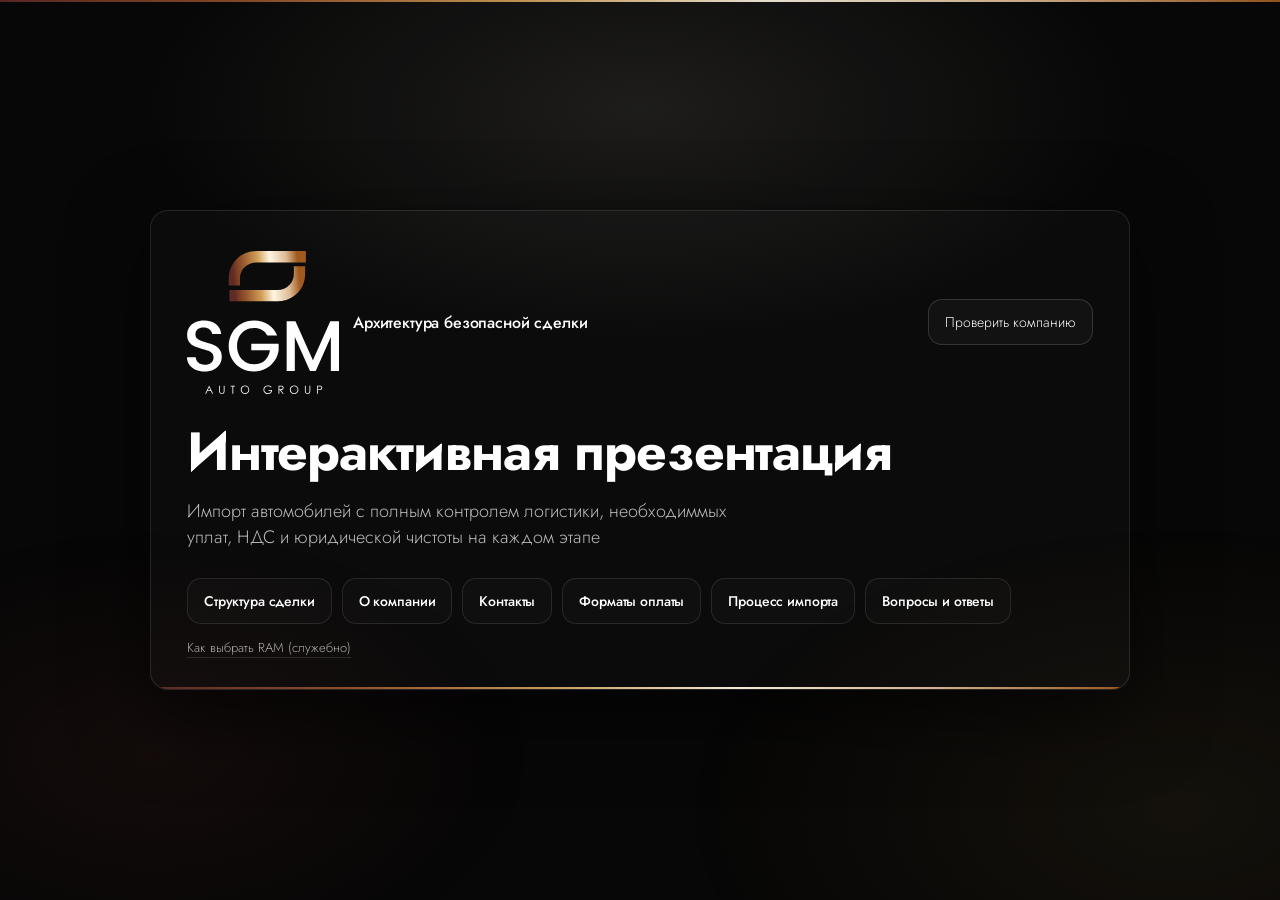
==== index.html @ 102c3851 "Initial commit" ====
<!doctype html>
<html lang="ru">
  <head>
    <meta charset="utf-8" />
    <meta name="viewport" content="width=device-width, initial-scale=1" />
    <title>SGM Auto Group — презентация</title>

    <link rel="icon" type="image/svg+xml" href="./assets/site/logo.svg" />
    <link rel="apple-touch-icon" href="./assets/site/logo.svg" />

    <link rel="preconnect" href="https://fonts.googleapis.com" />
    <link rel="preconnect" href="https://fonts.gstatic.com" crossorigin />
    <link
      href="https://fonts.googleapis.com/css2?family=Jost:ital,wght@0,100;0,200;0,300;0,400;0,500;0,600;0,700;0,800;0,900;1,100;1,200;1,300;1,400;1,500;1,600;1,700;1,800;1,900&display=swap"
      rel="stylesheet"
    />

    <link rel="stylesheet" href="./assets/theme.css?v=4" />
    <link rel="stylesheet" href="./assets/home.css?v=4" />
  </head>

  <body>
    <div class="bg" aria-hidden="true"></div>
    <div class="topline" aria-hidden="true"></div>

    <main class="wrap">
      <section class="card" aria-label="Меню презентаций">
        <div class="card__body">
          <div class="brand">
            <div class="logo" aria-label="SGM Auto Group">
              <img class="logo__mark" src="./assets/site/logo.svg" alt="SGM Auto Group" />
              <div class="logo__name">
                <span>Архитектура безопасной сделки</span>
              </div>
            </div>

            <button class="brand__action" id="btnVerifyCompany" type="button">
              Проверить компанию
            </button>
          </div>

          <h1>Интерактивная презентация</h1>
          <p class="lead">
            Импорт автомобилей с полным контролем логистики, необходиммых уплат, НДС и юридической
            чистоты на каждом этапе
          </p>

          <div id="sectionsList"></div>

          <p class="lead" style="margin-top: 14px; margin-bottom: 0; font-size: 13px;">
            <a
              href="./ram-choice.html"
              style="color: rgba(255,255,255,0.66); text-decoration: none; border-bottom: 1px solid rgba(255,255,255,0.12);"
              >Как выбрать RAM (служебно)</a
            >
          </p>
        </div>
      </section>
    </main>

    <div class="modalRoot" id="homeModalRoot" hidden></div>

    <script src="./assets/js/app.js?v=4" defer></script>
  </body>
</html>
---- assets/theme.css ----
/* Shared premium theme for all pages (GitHub Pages friendly).
   Keep this file as the single source of truth for colors/typography. */

:root {
  --bg: #070707;
  --text: #ffffff;
  --muted: rgba(255, 255, 255, 0.72);
  --hairline: rgba(255, 255, 255, 0.10);

  --accent-1: #5f2b26;
  --accent-2: #fff5e2;
  --accent: linear-gradient(90deg, var(--accent-1), var(--accent-2), var(--accent-1));

  --shadow: 0 24px 80px rgba(0, 0, 0, 0.55);
  --radius: 18px;

  --font: "Jost", system-ui, -apple-system, Segoe UI, Roboto, Arial, sans-serif;
}

* {
  box-sizing: border-box;
}

html,
body {
  height: 100%;
}

body {
  margin: 0;
  font-family: var(--font);
  background: var(--bg);
  color: var(--text);
  -webkit-font-smoothing: antialiased;
  -moz-osx-font-smoothing: grayscale;
}

/* Shared subtle background (no images) */
.bg {
  position: fixed;
  inset: 0;
  pointer-events: none;
  background:
    radial-gradient(900px 420px at 50% 12%, rgba(255, 245, 226, 0.10), transparent 60%),
    radial-gradient(700px 420px at 12% 84%, rgba(95, 43, 38, 0.16), transparent 55%),
    radial-gradient(900px 520px at 92% 90%, rgba(208, 158, 86, 0.08), transparent 58%);
  opacity: 0.92;
}

/* Thin premium gradient line */
.topline {
  position: fixed;
  left: 0;
  right: 0;
  top: 0;
  height: 2px;
  background: linear-gradient(
    90deg,
    #5f2b26,
    #94532c,
    #d09e56,
    #fff5e2,
    #dcbb95,
    #a05a1f
  );
  opacity: 0.9;
  z-index: 30;
}

@media (prefers-reduced-motion: reduce) {
  * {
    scroll-behavior: auto !important;
  }
}
---- assets/home.css ----
/* Home page layout (keeps it separate from presentation pages). */

.wrap {
  min-height: 100%;
  display: grid;
  place-items: center;
  padding: 28px 18px;
}

body.modal-open {
  overflow: hidden;
}

.card {
  width: min(980px, 100%);
  border: 1px solid rgba(255, 255, 255, 0.10);
  border-radius: var(--radius);
  background: rgba(255, 255, 255, 0.02);
  box-shadow: var(--shadow);
  overflow: hidden;
  position: relative;
  animation: riseFade 420ms ease both;
}

.card::after {
  content: "";
  position: absolute;
  left: 0;
  right: 0;
  bottom: 0;
  height: 2px;
  background: linear-gradient(
    90deg,
    #5f2b26,
    #94532c,
    #d09e56,
    #fff5e2,
    #dcbb95,
    #a05a1f
  );
  opacity: 0.95;
}

.card__body {
  padding: 40px 36px 32px;
}

.brand {
  display: flex;
  align-items: center;
  justify-content: space-between;
  gap: 16px;
}

.logo {
  display: inline-flex;
  align-items: center;
  gap: 14px;
  min-width: 0;
  user-select: none;
}

.logo__mark {
  width: 152px;
  height: auto;
  display: block;
  flex: 0 0 auto;
}

.logo__name {
  display: grid;
  line-height: 1.1;
}

.logo__name span {
  font-weight: 500;
  color: var(--text);
  font-size: 16px;
  letter-spacing: -0.01em;
}

.brand__action {
  appearance: none;
  display: inline-flex;
  align-items: center;
  justify-content: center;
  padding: 12px 16px;
  border-radius: 14px;
  border: 1px solid rgba(255, 255, 255, 0.14);
  background: rgba(255, 255, 255, 0.03);
  color: var(--text);
  font-family: var(--font);
  font-size: 14px;
  font-weight: 300;
  cursor: pointer;
  transition: transform 160ms ease, border-color 160ms ease, background 160ms ease;
}

.brand__action:hover {
  transform: translateY(-1px);
  border-color: rgba(255, 245, 226, 0.26);
  background: rgba(255, 255, 255, 0.04);
}

h1 {
  margin: 18px 0 8px;
  font-size: clamp(30px, 4.2vw, 54px);
  letter-spacing: -0.02em;
  font-weight: 700;
}

p.lead {
  margin: 0 0 28px;
  font-weight: 300;
  color: var(--muted);
  font-size: clamp(14px, 1.55vw, 18px);
  max-width: 56ch;
}

.sectionButtons {
  display: flex;
  flex-wrap: wrap;
  gap: 10px;
}

.sectionButton {
  appearance: none;
  display: inline-flex;
  align-items: center;
  justify-content: center;
  min-height: 46px;
  padding: 11px 16px;
  border-radius: 14px;
  border: 1px solid rgba(255, 255, 255, 0.10);
  background: rgba(255, 255, 255, 0.02);
  color: var(--text);
  font-family: var(--font);
  font-size: 14px;
  font-weight: 500;
  letter-spacing: -0.01em;
  cursor: pointer;
  transition: transform 160ms ease, border-color 160ms ease, background 160ms ease;
}

.sectionButton:hover {
  transform: translateY(-1px);
  border-color: rgba(255, 245, 226, 0.22);
  background: rgba(255, 255, 255, 0.04);
}

.sectionButton__label {
  pointer-events: none;
}

.modalRoot[hidden] {
  display: none;
}

.modalShell {
  position: fixed;
  inset: 0;
  z-index: 80;
  display: grid;
  place-items: center;
  padding: 20px;
}

.modalOverlay {
  position: absolute;
  inset: 0;
  border: 0;
  background: rgba(7, 7, 7, 0.76);
  backdrop-filter: blur(8px);
  cursor: pointer;
}

.modalCard {
  position: relative;
  z-index: 1;
  width: min(560px, 100%);
  padding: 24px;
  border-radius: 20px;
  border: 1px solid rgba(255, 255, 255, 0.10);
  background: rgba(15, 15, 15, 0.96);
  box-shadow: var(--shadow);
}

.modalHead {
  display: flex;
  align-items: center;
  justify-content: space-between;
  gap: 12px;
  min-height: 28px;
}

.modalHead__start {
  display: flex;
  align-items: center;
  gap: 10px;
  min-height: 28px;
}

.modalBack,
.modalClose,
.modalAction {
  appearance: none;
  border-radius: 14px;
  border: 1px solid rgba(255, 255, 255, 0.12);
  background: rgba(255, 255, 255, 0.03);
  color: var(--text);
  font-family: var(--font);
}

.modalBack,
.modalClose {
  display: inline-flex;
  align-items: center;
  justify-content: center;
  min-height: 40px;
  padding: 0 14px;
  cursor: pointer;
  transition: transform 160ms ease, border-color 160ms ease, background 160ms ease;
}

.modalClose {
  width: 40px;
  padding: 0;
  font-size: 18px;
  line-height: 1;
}

.modalBack:hover,
.modalClose:hover,
.modalAction:hover {
  transform: translateY(-1px);
  border-color: rgba(255, 245, 226, 0.22);
  background: rgba(255, 255, 255, 0.05);
}

.modalTitle {
  margin: 14px 0 8px;
  font-size: clamp(28px, 4vw, 38px);
  font-weight: 700;
  letter-spacing: -0.02em;
}

.modalText {
  margin: 0;
  color: var(--muted);
  font-size: 15px;
  line-height: 1.5;
}

.modalActions {
  display: grid;
  gap: 10px;
  margin-top: 18px;
}

.modalAction {
  display: inline-flex;
  align-items: center;
  justify-content: center;
  min-height: 46px;
  padding: 12px 16px;
  text-decoration: none;
  font-size: 14px;
  font-weight: 400;
  line-height: 1.3;
  transition: transform 160ms ease, border-color 160ms ease, background 160ms ease;
}

@keyframes riseFade {
  from {
    opacity: 0;
    transform: translateY(10px);
  }
  to {
    opacity: 1;
    transform: translateY(0);
  }
}

@media (max-width: 720px) {
  .wrap {
    padding: 18px 14px;
  }

  .card__body {
    padding: 22px 16px 16px;
  }

  .brand {
    flex-direction: column;
    align-items: stretch;
  }

  .logo {
    gap: 12px;
  }

  .logo__mark {
    width: 128px;
  }

  .brand__action {
    width: 100%;
  }

  h1 {
    margin: 14px 0 6px;
  }

  p.lead {
    margin: 0 0 18px;
  }

  .sectionButtons {
    display: grid;
    grid-template-columns: 1fr;
  }

  .sectionButton {
    width: 100%;
    justify-content: flex-start;
  }

  .modalShell {
    padding: 14px;
    align-items: end;
  }

  .modalCard {
    padding: 20px 16px 16px;
  }
}

@media (max-width: 420px) {
  .logo {
    align-items: flex-start;
  }

  .logo__mark {
    width: 118px;
  }

  .logo__name span {
    font-size: 14px;
  }

  p.lead {
    max-width: 40ch;
  }
}

@media (prefers-reduced-motion: reduce) {
  .card,
  .sectionButton,
  .brand__action,
  .modalBack,
  .modalClose,
  .modalAction {
    animation: none;
    transition: none;
  }
}
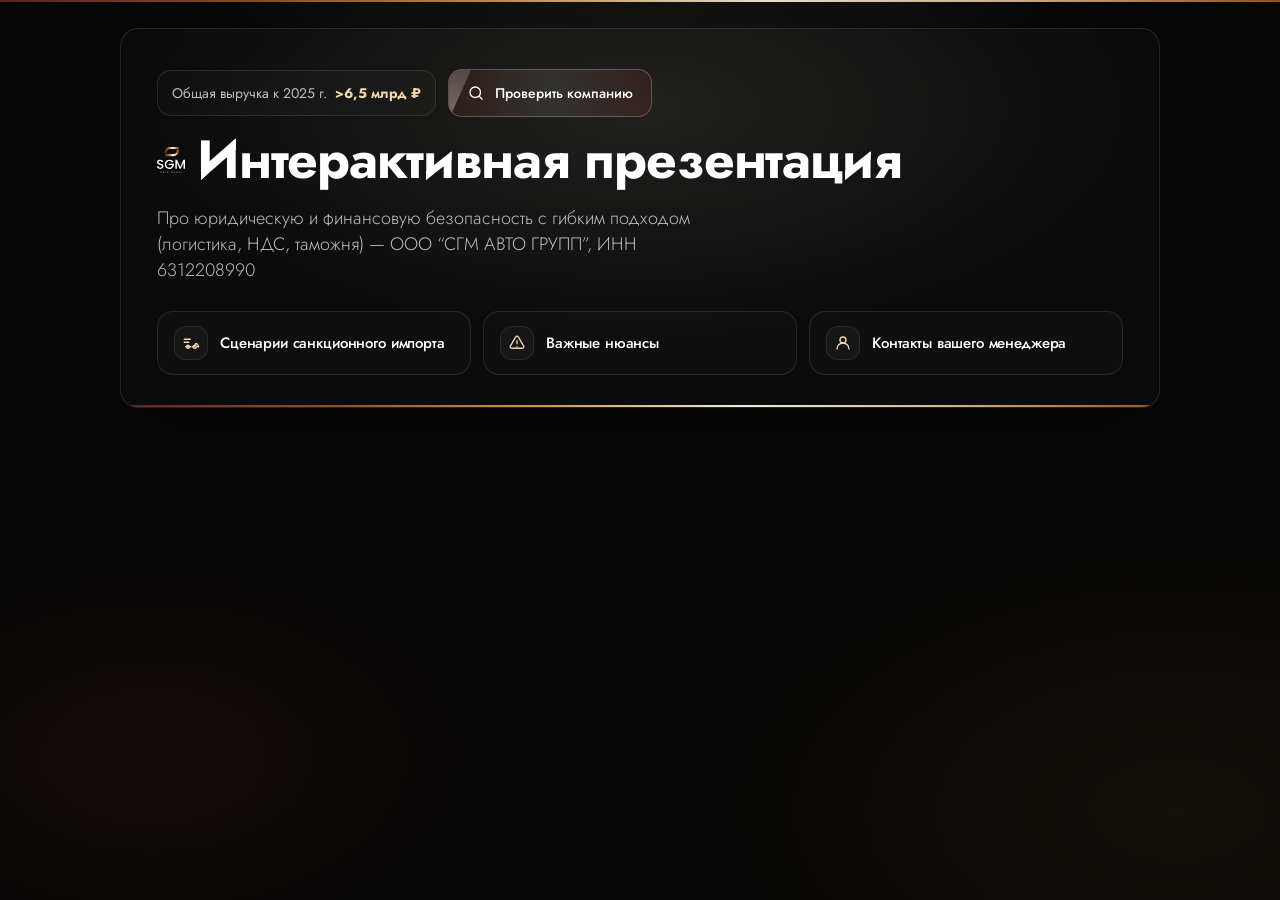
==== commit 6a50b8ab: "first upload SGM site" ====
--- a/index.html
+++ b/index.html
@@ -4,9 +4,30 @@
     <meta charset="utf-8" />
     <meta name="viewport" content="width=device-width, initial-scale=1" />
     <title>SGM Auto Group — презентация</title>
+    <meta
+      name="description"
+      content="Интерактивная презентация ООО &quot;СГМ АВТО ГРУПП&quot;: проверка компании, материалы по сделкам, санкционному импорту и контакты менеджера."
+    />
+    <meta property="og:type" content="website" />
+    <meta property="og:locale" content="ru_RU" />
+    <meta property="og:title" content="Интерактивная презентация ООО &quot;СГМ АВТО ГРУПП&quot;" />
+    <meta
+      property="og:description"
+      content="Проверка компании, PDF-материалы, сценарии сделок и контакты вашего менеджера в одном месте."
+    />
+    <meta property="og:image" content="./assets/site/logo.svg" />
+    <meta property="og:image:alt" content="ООО &quot;СГМ АВТО ГРУПП&quot;" />
+    <meta property="og:site_name" content="SGM Auto Group" />
+    <meta name="twitter:card" content="summary" />
+    <meta name="twitter:title" content="Интерактивная презентация ООО &quot;СГМ АВТО ГРУПП&quot;" />
+    <meta
+      name="twitter:description"
+      content="Проверка компании, PDF-материалы, сценарии сделок и контакты вашего менеджера."
+    />
+    <meta name="twitter:image" content="./assets/site/logo.svg" />
 
-    <link rel="icon" type="image/svg+xml" href="./assets/site/logo.svg" />
-    <link rel="apple-touch-icon" href="./assets/site/logo.svg" />
+    <link rel="icon" type="image/svg+xml" href="./assets/site/icon.svg" />
+    <link rel="apple-touch-icon" href="./assets/site/icon.svg" />
 
     <link rel="preconnect" href="https://fonts.googleapis.com" />
     <link rel="preconnect" href="https://fonts.gstatic.com" crossorigin />
@@ -15,8 +36,8 @@
       rel="stylesheet"
     />
 
-    <link rel="stylesheet" href="./assets/theme.css?v=4" />
-    <link rel="stylesheet" href="./assets/home.css?v=4" />
+    <link rel="stylesheet" href="./assets/theme.css?v=6" />
+    <link rel="stylesheet" href="./assets/home.css?v=10" />
   </head>
 
   <body>
@@ -26,40 +47,40 @@
     <main class="wrap">
       <section class="card" aria-label="Меню презентаций">
         <div class="card__body">
-          <div class="brand">
-            <div class="logo" aria-label="SGM Auto Group">
-              <img class="logo__mark" src="./assets/site/logo.svg" alt="SGM Auto Group" />
-              <div class="logo__name">
-                <span>Архитектура безопасной сделки</span>
-              </div>
+          <div class="heroMeta">
+            <div class="fact">
+              <span class="fact__label">Общая выручка к 2025 г.</span>
+              <span class="fact__value">&gt;6,5 млрд ₽</span>
             </div>
 
             <button class="brand__action" id="btnVerifyCompany" type="button">
-              Проверить компанию
+              <span class="brand__actionIcon" aria-hidden="true">
+                <svg viewBox="0 0 24 24" fill="none" stroke="currentColor" stroke-width="1.8" stroke-linecap="round" stroke-linejoin="round">
+                  <circle cx="11" cy="11" r="7"></circle>
+                  <path d="m20 20-3.5-3.5"></path>
+                </svg>
+              </span>
+              <span>Проверить компанию</span>
             </button>
           </div>
 
-          <h1>Интерактивная презентация</h1>
+          <div class="heroTitle">
+            <img class="heroTitle__logo" src="./assets/site/logo.svg" alt="SGM Auto Group" />
+            <h1>Интерактивная презентация</h1>
+          </div>
+
           <p class="lead">
-            Импорт автомобилей с полным контролем логистики, необходиммых уплат, НДС и юридической
-            чистоты на каждом этапе
+            Про юридическую и финансовую безопасность с гибким подходом (логистика, НДС, таможня)
+            — ООО “СГМ АВТО ГРУПП”, ИНН 6312208990
           </p>
 
           <div id="sectionsList"></div>
-
-          <p class="lead" style="margin-top: 14px; margin-bottom: 0; font-size: 13px;">
-            <a
-              href="./ram-choice.html"
-              style="color: rgba(255,255,255,0.66); text-decoration: none; border-bottom: 1px solid rgba(255,255,255,0.12);"
-              >Как выбрать RAM (служебно)</a
-            >
-          </p>
         </div>
       </section>
     </main>
 
     <div class="modalRoot" id="homeModalRoot" hidden></div>
 
-    <script src="./assets/js/app.js?v=4" defer></script>
+    <script src="./assets/js/app.js?v=10" defer></script>
   </body>
 </html>
--- a/assets/home.css
+++ b/assets/home.css
@@ -3,8 +3,8 @@
 .wrap {
   min-height: 100%;
   display: grid;
-  place-items: center;
-  padding: 28px 18px;
+  place-items: start center;
+  padding: 28px 18px 22px;
 }
 
 body.modal-open {
@@ -12,7 +12,7 @@
 }
 
 .card {
-  width: min(980px, 100%);
+  width: min(1040px, 100%);
   border: 1px solid rgba(255, 255, 255, 0.10);
   border-radius: var(--radius);
   background: rgba(255, 255, 255, 0.02);
@@ -45,99 +45,161 @@
   padding: 40px 36px 32px;
 }
 
-.brand {
+.heroMeta {
   display: flex;
   align-items: center;
-  justify-content: space-between;
-  gap: 16px;
-}
-
-.logo {
-  display: inline-flex;
-  align-items: center;
-  gap: 14px;
-  min-width: 0;
-  user-select: none;
-}
-
-.logo__mark {
-  width: 152px;
-  height: auto;
-  display: block;
-  flex: 0 0 auto;
-}
-
-.logo__name {
-  display: grid;
-  line-height: 1.1;
-}
-
-.logo__name span {
-  font-weight: 500;
-  color: var(--text);
-  font-size: 16px;
-  letter-spacing: -0.01em;
+  gap: 12px;
+  margin-bottom: 16px;
+  flex-wrap: wrap;
 }
 
 .brand__action {
   appearance: none;
+  position: relative;
+  isolation: isolate;
   display: inline-flex;
   align-items: center;
   justify-content: center;
-  padding: 12px 16px;
+  gap: 10px;
+  min-height: 48px;
+  padding: 12px 18px;
   border-radius: 14px;
-  border: 1px solid rgba(255, 255, 255, 0.14);
-  background: rgba(255, 255, 255, 0.03);
+  border: 1px solid rgba(255, 245, 226, 0.24);
+  background: linear-gradient(
+    90deg,
+    rgba(95, 43, 38, 0.30),
+    rgba(255, 245, 226, 0.10),
+    rgba(95, 43, 38, 0.30)
+  );
   color: var(--text);
   font-family: var(--font);
   font-size: 14px;
-  font-weight: 300;
+  font-weight: 500;
   cursor: pointer;
+  overflow: hidden;
   transition: transform 160ms ease, border-color 160ms ease, background 160ms ease;
+}
+
+.brand__action::before {
+  content: "";
+  position: absolute;
+  top: -140%;
+  left: -32%;
+  width: 36%;
+  height: 380%;
+  background: linear-gradient(
+    180deg,
+    rgba(255, 255, 255, 0),
+    rgba(255, 255, 255, 0.32),
+    rgba(255, 255, 255, 0)
+  );
+  transform: rotate(24deg);
+  animation: verifyShine 3.6s ease-in-out infinite;
+  pointer-events: none;
 }
 
 .brand__action:hover {
   transform: translateY(-1px);
-  border-color: rgba(255, 245, 226, 0.26);
-  background: rgba(255, 255, 255, 0.04);
-}
-
-h1 {
-  margin: 18px 0 8px;
-  font-size: clamp(30px, 4.2vw, 54px);
-  letter-spacing: -0.02em;
-  font-weight: 700;
-}
-
-p.lead {
-  margin: 0 0 28px;
-  font-weight: 300;
-  color: var(--muted);
-  font-size: clamp(14px, 1.55vw, 18px);
-  max-width: 56ch;
-}
-
-.sectionButtons {
-  display: flex;
-  flex-wrap: wrap;
-  gap: 10px;
-}
-
-.sectionButton {
-  appearance: none;
+  border-color: rgba(255, 245, 226, 0.34);
+  background: linear-gradient(
+    90deg,
+    rgba(95, 43, 38, 0.36),
+    rgba(255, 245, 226, 0.14),
+    rgba(95, 43, 38, 0.36)
+  );
+}
+
+.brand__actionIcon {
   display: inline-flex;
   align-items: center;
   justify-content: center;
+  width: 18px;
+  height: 18px;
+  flex: 0 0 auto;
+}
+
+.brand__actionIcon svg {
+  width: 18px;
+  height: 18px;
+}
+
+.fact {
+  display: inline-flex;
+  align-items: center;
+  gap: 8px;
   min-height: 46px;
-  padding: 11px 16px;
+  padding: 10px 14px;
   border-radius: 14px;
   border: 1px solid rgba(255, 255, 255, 0.10);
   background: rgba(255, 255, 255, 0.02);
   color: var(--text);
+  font-size: 14px;
+}
+
+.fact__label {
+  color: rgba(255, 255, 255, 0.72);
+  font-size: inherit;
+  font-weight: 400;
+}
+
+.fact__value {
+  color: #f1d5ab;
+  font-size: inherit;
+  font-weight: 700;
+}
+
+.heroTitle {
+  display: flex;
+  align-items: center;
+  gap: 12px;
+}
+
+.heroTitle__logo {
+  width: clamp(22px, 2.2vw, 28px);
+  height: auto;
+  display: block;
+  flex: 0 0 auto;
+}
+
+h1 {
+  margin: 0;
+  font-size: clamp(30px, 4.2vw, 54px);
+  line-height: 1;
+  letter-spacing: -0.02em;
+  font-weight: 700;
+}
+
+p.lead {
+  margin: 18px 0 28px;
+  font-weight: 300;
+  color: var(--muted);
+  font-size: clamp(14px, 1.55vw, 18px);
+  max-width: 58ch;
+}
+
+.sectionButtons {
+  display: grid;
+  grid-template-columns: repeat(3, minmax(0, 1fr));
+  gap: 12px;
+}
+
+.sectionButton {
+  appearance: none;
+  display: flex;
+  align-items: center;
+  gap: 12px;
+  min-height: 58px;
+  padding: 14px 16px;
+  border-radius: 16px;
+  border: 1px solid rgba(255, 255, 255, 0.10);
+  background: rgba(255, 255, 255, 0.02);
+  color: var(--text);
   font-family: var(--font);
-  font-size: 14px;
+  font-size: 15px;
   font-weight: 500;
   letter-spacing: -0.01em;
+  text-align: left;
+  text-decoration: none;
   cursor: pointer;
   transition: transform 160ms ease, border-color 160ms ease, background 160ms ease;
 }
@@ -148,6 +210,24 @@
   background: rgba(255, 255, 255, 0.04);
 }
 
+.sectionButton__icon {
+  display: inline-flex;
+  align-items: center;
+  justify-content: center;
+  width: 34px;
+  height: 34px;
+  border-radius: 12px;
+  border: 1px solid rgba(255, 255, 255, 0.08);
+  background: rgba(255, 255, 255, 0.03);
+  color: #f1d5ab;
+  flex: 0 0 auto;
+}
+
+.sectionButton__icon svg {
+  width: 18px;
+  height: 18px;
+}
+
 .sectionButton__label {
   pointer-events: none;
 }
@@ -161,8 +241,9 @@
   inset: 0;
   z-index: 80;
   display: grid;
-  place-items: center;
-  padding: 20px;
+  place-items: start center;
+  padding: 20px 20px 22px;
+  overflow-y: auto;
 }
 
 .modalOverlay {
@@ -177,12 +258,13 @@
 .modalCard {
   position: relative;
   z-index: 1;
-  width: min(560px, 100%);
+  width: min(620px, 100%);
   padding: 24px;
   border-radius: 20px;
   border: 1px solid rgba(255, 255, 255, 0.10);
   background: rgba(15, 15, 15, 0.96);
   box-shadow: var(--shadow);
+  margin-top: 0;
 }
 
 .modalHead {
@@ -251,23 +333,516 @@
   line-height: 1.5;
 }
 
+.modalNote {
+  display: flex;
+  align-items: flex-start;
+  gap: 10px;
+  margin-top: 14px;
+  padding: 12px 14px;
+  border-radius: 14px;
+  border: 1px solid rgba(255, 255, 255, 0.08);
+  background: rgba(255, 255, 255, 0.02);
+  color: rgba(255, 255, 255, 0.82);
+  font-size: 14px;
+  line-height: 1.45;
+}
+
+.modalNote__pin {
+  display: inline-flex;
+  align-items: center;
+  justify-content: center;
+  width: 18px;
+  height: 18px;
+  color: #f1d5ab;
+  flex: 0 0 auto;
+  font-size: 14px;
+}
+
+.modalNote__pin svg {
+  width: 18px;
+  height: 18px;
+}
+
+.modalNote--accent {
+  border-color: rgba(241, 213, 171, 0.20);
+  background: rgba(241, 213, 171, 0.06);
+  color: rgba(255, 255, 255, 0.90);
+  font-weight: 500;
+}
+
+.modalBody {
+  margin-top: 18px;
+}
+
 .modalActions {
   display: grid;
   gap: 10px;
-  margin-top: 18px;
+  margin: 18px 0 0;
+  max-width: none;
+}
+
+.modalActionWrap {
+  display: block;
+}
+
+.modalActionWrap--spaced {
+  margin-top: 8px;
 }
 
 .modalAction {
   display: inline-flex;
   align-items: center;
-  justify-content: center;
+  justify-content: flex-start;
+  gap: 12px;
+  width: 100%;
   min-height: 46px;
   padding: 12px 16px;
   text-decoration: none;
   font-size: 14px;
   font-weight: 400;
   line-height: 1.3;
+  text-align: left;
   transition: transform 160ms ease, border-color 160ms ease, background 160ms ease;
+}
+
+.modalAction--accent {
+  position: relative;
+  isolation: isolate;
+  overflow: hidden;
+  border-color: rgba(255, 245, 226, 0.30);
+  background: linear-gradient(
+    90deg,
+    rgba(95, 43, 38, 0.34),
+    rgba(255, 245, 226, 0.12),
+    rgba(95, 43, 38, 0.34)
+  );
+  font-weight: 500;
+}
+
+.modalAction--accent::before {
+  content: "";
+  position: absolute;
+  top: -140%;
+  left: -32%;
+  width: 36%;
+  height: 380%;
+  background: linear-gradient(
+    180deg,
+    rgba(255, 255, 255, 0),
+    rgba(255, 255, 255, 0.30),
+    rgba(255, 255, 255, 0)
+  );
+  transform: rotate(24deg);
+  animation: verifyShine 3.6s ease-in-out infinite;
+  pointer-events: none;
+}
+
+.modalAction--no-shine::before {
+  display: none;
+}
+
+.modalAction--accent > * {
+  position: relative;
+  z-index: 1;
+}
+
+.modalAction--accent:hover {
+  border-color: rgba(255, 245, 226, 0.42);
+  background: linear-gradient(
+    90deg,
+    rgba(95, 43, 38, 0.42),
+    rgba(255, 245, 226, 0.16),
+    rgba(95, 43, 38, 0.42)
+  );
+}
+
+.modalAction--presentation {
+  min-height: 58px;
+}
+
+.modalAction--shareAction {
+  position: relative;
+  isolation: isolate;
+  overflow: hidden;
+  border-color: rgba(0, 122, 255, 0.38);
+  background: linear-gradient(180deg, rgba(0, 122, 255, 0.95), rgba(0, 92, 204, 0.95));
+  color: #ffffff;
+  font-weight: 500;
+  box-shadow: inset 0 1px 0 rgba(255, 255, 255, 0.28), 0 10px 22px rgba(0, 122, 255, 0.16);
+}
+
+.modalAction--shareAction .modalAction__icon {
+  width: 22px;
+  height: 22px;
+  color: #ffffff;
+}
+
+.modalAction--shareAction .modalAction__icon svg {
+  width: 22px;
+  height: 22px;
+}
+
+.modalAction--shareAction:hover {
+  border-color: rgba(94, 172, 255, 0.62);
+  background: linear-gradient(180deg, rgba(24, 137, 255, 0.98), rgba(0, 104, 224, 0.98));
+}
+
+.modalAction__text {
+  display: grid;
+  gap: 4px;
+  min-width: 0;
+}
+
+.modalAction__text strong {
+  display: block;
+  color: var(--text);
+  font-size: 15px;
+  font-weight: 600;
+  line-height: 1.2;
+}
+
+.modalAction__text small {
+  display: block;
+  color: #f1d5ab;
+  font-size: 11px;
+  font-weight: 600;
+  letter-spacing: 0.08em;
+  line-height: 1.2;
+}
+
+.modalAction__icon {
+  display: inline-flex;
+  align-items: center;
+  justify-content: center;
+  width: 18px;
+  height: 18px;
+  color: #f1d5ab;
+  flex: 0 0 auto;
+}
+
+.modalAction__icon svg {
+  width: 18px;
+  height: 18px;
+}
+
+.modalActionWrap--pdf {
+  display: grid;
+  grid-template-columns: minmax(0, 1fr) 48px;
+  gap: 8px;
+}
+
+.modalActionWrap--pdf .modalAction {
+  min-width: 0;
+}
+
+.modalIconAction {
+  appearance: none;
+  display: inline-flex;
+  align-items: center;
+  justify-content: center;
+  width: 48px;
+  min-height: 46px;
+  border-radius: 14px;
+  border: 1px solid rgba(255, 255, 255, 0.12);
+  background: rgba(255, 255, 255, 0.03);
+  color: #f1d5ab;
+  text-decoration: none;
+  transition: transform 160ms ease, border-color 160ms ease, background 160ms ease;
+}
+
+.modalIconAction svg {
+  width: 20px;
+  height: 20px;
+}
+
+.modalIconAction:hover {
+  transform: translateY(-1px);
+  border-color: rgba(255, 245, 226, 0.22);
+  background: rgba(255, 255, 255, 0.05);
+}
+
+.contactSheet {
+  display: grid;
+  gap: 16px;
+}
+
+.contactHero {
+  display: grid;
+  grid-template-columns: 112px 1fr;
+  gap: 16px;
+  align-items: start;
+}
+
+.contactHero__content {
+  min-width: 0;
+  display: grid;
+  gap: 10px;
+}
+
+.contactAvatar {
+  width: 112px;
+  height: 112px;
+  object-fit: cover;
+  border-radius: 20px;
+  border: 1px solid rgba(255, 255, 255, 0.10);
+  display: block;
+}
+
+.modalCard--contacts .modalActions {
+  margin-top: 14px;
+}
+
+.modalCard--contacts .modalAction {
+  min-height: 44px;
+  padding: 12px 16px;
+}
+
+.modalCard--contacts .modalAction--presentation {
+  min-height: 58px;
+}
+
+.contactRole {
+  margin: 8px 0 0;
+  color: rgba(255, 255, 255, 0.62);
+  font-size: 12px;
+  font-weight: 300;
+  letter-spacing: 0.02em;
+  text-transform: uppercase;
+}
+
+.contactName {
+  margin: 0;
+  font-size: 26px;
+  font-weight: 700;
+  letter-spacing: -0.02em;
+}
+
+.contactCompany {
+  color: var(--muted);
+  font-size: 15px;
+  line-height: 1.45;
+}
+
+.contactCompanyLink {
+  text-decoration: none;
+  transition: color 160ms ease;
+}
+
+.contactCompanyLink:hover {
+  color: #f1d5ab;
+}
+
+.contactPrimaryAction {
+  margin-top: 2px;
+}
+
+.contactTopActions {
+  display: grid;
+  grid-template-columns: minmax(0, 1fr) minmax(150px, 0.68fr);
+  gap: 10px;
+}
+
+.contactTopActions .modalAction {
+  min-height: 48px;
+}
+
+.contactAccordion {
+  border-radius: 18px;
+  border: 1px solid rgba(255, 255, 255, 0.10);
+  background: rgba(255, 255, 255, 0.02);
+  overflow: visible;
+}
+
+.contactAccordion summary {
+  list-style: none;
+  display: flex;
+  align-items: center;
+  justify-content: space-between;
+  gap: 12px;
+  padding: 16px 18px;
+  cursor: pointer;
+  font-size: 15px;
+  font-weight: 500;
+}
+
+.contactAccordion summary::-webkit-details-marker {
+  display: none;
+}
+
+.contactAccordion__chevron {
+  display: inline-flex;
+  align-items: center;
+  justify-content: center;
+  width: 18px;
+  height: 18px;
+  color: #f1d5ab;
+  transition: transform 160ms ease;
+}
+
+.contactAccordion[open] .contactAccordion__chevron {
+  transform: rotate(180deg);
+}
+
+.contactAccordion__chevron svg {
+  width: 18px;
+  height: 18px;
+}
+
+.contactAccordion__body {
+  display: grid;
+  gap: 10px;
+  padding: 0 14px 14px;
+}
+
+.contactMethod {
+  display: grid;
+  grid-template-columns: minmax(0, 1fr) auto;
+  gap: 14px;
+  align-items: center;
+  border-radius: 14px;
+  border: 1px solid rgba(255, 255, 255, 0.12);
+  background: rgba(255, 255, 255, 0.03);
+  padding: 14px 16px;
+}
+
+.contactMethod--primary {
+  margin-top: 2px;
+}
+
+.contactMethod__main {
+  min-width: 0;
+}
+
+.contactMethod__number {
+  display: block;
+  color: #f1d5ab;
+  font-size: 16px;
+  font-weight: 600;
+  text-decoration: none;
+  line-height: 1.3;
+  word-break: break-word;
+}
+
+.contactMethod__label {
+  display: block;
+  margin-top: 6px;
+  color: rgba(255, 255, 255, 0.62);
+  font-size: 12px;
+  font-weight: 300;
+  text-transform: uppercase;
+  letter-spacing: 0.02em;
+}
+
+.contactMethod__actions {
+  display: inline-flex;
+  align-items: center;
+  justify-content: flex-end;
+  flex-wrap: wrap;
+  gap: 8px;
+}
+
+.contactQuick {
+  position: relative;
+  display: inline-flex;
+  align-items: center;
+  justify-content: center;
+  width: 44px;
+  height: 44px;
+  border-radius: 12px;
+  border: 1px solid rgba(255, 255, 255, 0.12);
+  background: rgba(255, 255, 255, 0.03);
+  color: var(--text);
+  text-decoration: none;
+  cursor: pointer;
+  transition: transform 160ms ease, border-color 160ms ease, background 160ms ease;
+}
+
+.contactQuick svg {
+  width: 22px;
+  height: 22px;
+}
+
+.contactQuick img {
+  width: 32px;
+  height: 32px;
+  object-fit: contain;
+  display: block;
+}
+
+.contactQuick--share {
+  border-radius: 14px;
+  border-color: rgba(0, 122, 255, 0.36);
+  background: linear-gradient(180deg, rgba(0, 122, 255, 0.95), rgba(0, 92, 204, 0.95));
+  color: #ffffff;
+  box-shadow: inset 0 1px 0 rgba(255, 255, 255, 0.28), 0 10px 22px rgba(0, 122, 255, 0.18);
+}
+
+.contactQuick--share:hover {
+  border-color: rgba(94, 172, 255, 0.62);
+  background: linear-gradient(180deg, rgba(24, 137, 255, 0.98), rgba(0, 104, 224, 0.98));
+}
+
+.contactQuick[data-tooltip]::after {
+  content: attr(data-tooltip);
+  position: absolute;
+  left: 50%;
+  bottom: calc(100% + 8px);
+  z-index: 5;
+  padding: 5px 8px;
+  border-radius: 999px;
+  border: 1px solid rgba(255, 255, 255, 0.12);
+  background: rgba(15, 15, 15, 0.96);
+  color: rgba(255, 255, 255, 0.86);
+  font-size: 11px;
+  font-weight: 400;
+  line-height: 1;
+  white-space: nowrap;
+  opacity: 0;
+  pointer-events: none;
+  transform: translate(-50%, 4px);
+  transition: opacity 140ms ease, transform 140ms ease;
+}
+
+.contactQuick[data-tooltip]:hover::after,
+.contactQuick[data-tooltip]:focus-visible::after {
+  opacity: 1;
+  transform: translate(-50%, 0);
+}
+
+.contactQuick:hover {
+  transform: translateY(-1px);
+  border-color: rgba(255, 245, 226, 0.22);
+  background: rgba(255, 255, 255, 0.05);
+}
+
+.contactQuick--share:hover {
+  border-color: rgba(94, 172, 255, 0.62);
+  background: linear-gradient(180deg, rgba(24, 137, 255, 0.98), rgba(0, 104, 224, 0.98));
+}
+
+.toast {
+  position: fixed;
+  left: 50%;
+  bottom: 20px;
+  z-index: 120;
+  max-width: min(420px, calc(100vw - 32px));
+  padding: 12px 16px;
+  border-radius: 14px;
+  border: 1px solid rgba(255, 255, 255, 0.14);
+  background: rgba(15, 15, 15, 0.96);
+  box-shadow: 0 24px 48px rgba(0, 0, 0, 0.36);
+  color: var(--text);
+  font-size: 14px;
+  line-height: 1.4;
+  transform: translate(-50%, 20px);
+  opacity: 0;
+  pointer-events: none;
+  transition: opacity 180ms ease, transform 180ms ease;
+}
+
+.toast.is-visible {
+  opacity: 1;
+  transform: translate(-50%, 0);
 }
 
 @keyframes riseFade {
@@ -281,75 +856,110 @@
   }
 }
 
+@keyframes verifyShine {
+  0%,
+  14% {
+    transform: translateX(-160%) rotate(24deg);
+    opacity: 0;
+  }
+  20% {
+    opacity: 1;
+  }
+  34% {
+    transform: translateX(440%) rotate(24deg);
+    opacity: 0;
+  }
+  100% {
+    transform: translateX(440%) rotate(24deg);
+    opacity: 0;
+  }
+}
+
+@media (max-width: 820px) {
+  .card__body {
+    padding: 24px 18px 18px;
+  }
+}
+
 @media (max-width: 720px) {
   .wrap {
     padding: 18px 14px;
   }
 
-  .card__body {
-    padding: 22px 16px 16px;
-  }
-
-  .brand {
+  .heroMeta {
     flex-direction: column;
     align-items: stretch;
   }
 
-  .logo {
-    gap: 12px;
-  }
-
-  .logo__mark {
-    width: 128px;
-  }
-
+  .fact,
   .brand__action {
     width: 100%;
   }
 
-  h1 {
-    margin: 14px 0 6px;
-  }
-
-  p.lead {
-    margin: 0 0 18px;
-  }
-
   .sectionButtons {
-    display: grid;
     grid-template-columns: 1fr;
   }
 
-  .sectionButton {
-    width: 100%;
-    justify-content: flex-start;
-  }
-
   .modalShell {
-    padding: 14px;
-    align-items: end;
+    padding: 14px 14px 18px;
+    place-items: start center;
   }
 
   .modalCard {
     padding: 20px 16px 16px;
   }
+
+  .contactHero {
+    grid-template-columns: 92px 1fr;
+    gap: 14px;
+  }
+
+  .contactMethod {
+    grid-template-columns: 1fr;
+  }
+
+  .contactMethod__actions {
+    justify-content: flex-start;
+  }
+
+}
+
+@media (max-width: 560px) {
+  .contactTopActions {
+    grid-template-columns: 1fr;
+  }
+
+  .contactTopActions .modalAction {
+    justify-content: flex-start;
+  }
 }
 
 @media (max-width: 420px) {
-  .logo {
-    align-items: flex-start;
-  }
-
-  .logo__mark {
-    width: 118px;
-  }
-
-  .logo__name span {
-    font-size: 14px;
+  .heroTitle {
+    gap: 10px;
+  }
+
+  .heroTitle__logo {
+    width: 22px;
   }
 
   p.lead {
-    max-width: 40ch;
+    max-width: 36ch;
+  }
+
+  .contactAvatar {
+    width: 92px;
+    height: 92px;
+  }
+
+  .contactName {
+    font-size: 22px;
+  }
+
+  .contactMethod,
+  .contactAccordion summary {
+    padding-left: 14px;
+    padding-right: 14px;
   }
 }
 
@@ -359,8 +969,14 @@
   .brand__action,
   .modalBack,
   .modalClose,
-  .modalAction {
+  .modalAction,
+  .modalIconAction,
+  .contactQuick {
     animation: none;
     transition: none;
   }
-}
+
+  .modalAction--accent::before {
+    animation: none;
+  }
+}
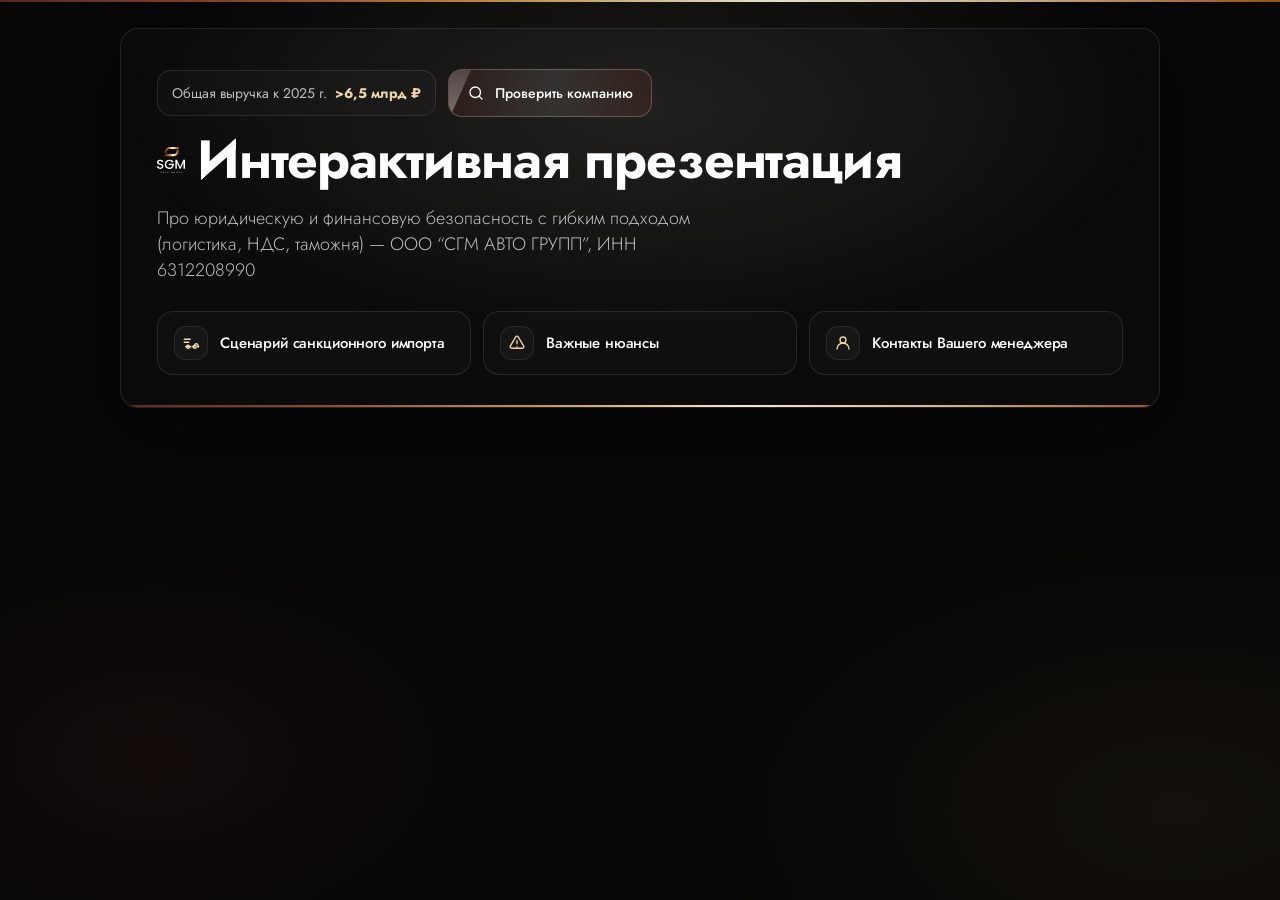
==== commit b95eaf2d: "Update SGM site content and presentation flows" ====
--- a/index.html
+++ b/index.html
@@ -8,14 +8,19 @@
       name="description"
       content="Интерактивная презентация ООО &quot;СГМ АВТО ГРУПП&quot;: проверка компании, материалы по сделкам, санкционному импорту и контакты менеджера."
     />
+    <link rel="canonical" href="https://maxsafrutin.github.io/SGM/" />
     <meta property="og:type" content="website" />
     <meta property="og:locale" content="ru_RU" />
+    <meta property="og:url" content="https://maxsafrutin.github.io/SGM/" />
     <meta property="og:title" content="Интерактивная презентация ООО &quot;СГМ АВТО ГРУПП&quot;" />
     <meta
       property="og:description"
       content="Проверка компании, PDF-материалы, сценарии сделок и контакты вашего менеджера в одном месте."
     />
-    <meta property="og:image" content="./assets/site/logo.svg" />
+    <meta property="og:image" content="https://maxsafrutin.github.io/SGM/assets/site/site-preview-icon.png" />
+    <meta property="og:image:type" content="image/png" />
+    <meta property="og:image:width" content="512" />
+    <meta property="og:image:height" content="512" />
     <meta property="og:image:alt" content="ООО &quot;СГМ АВТО ГРУПП&quot;" />
     <meta property="og:site_name" content="SGM Auto Group" />
     <meta name="twitter:card" content="summary" />
@@ -24,7 +29,7 @@
       name="twitter:description"
       content="Проверка компании, PDF-материалы, сценарии сделок и контакты вашего менеджера."
     />
-    <meta name="twitter:image" content="./assets/site/logo.svg" />
+    <meta name="twitter:image" content="https://maxsafrutin.github.io/SGM/assets/site/site-preview-icon.png" />
 
     <link rel="icon" type="image/svg+xml" href="./assets/site/icon.svg" />
     <link rel="apple-touch-icon" href="./assets/site/icon.svg" />
@@ -37,7 +42,7 @@
     />
 
     <link rel="stylesheet" href="./assets/theme.css?v=6" />
-    <link rel="stylesheet" href="./assets/home.css?v=10" />
+    <link rel="stylesheet" href="./assets/home.css?v=11" />
   </head>
 
   <body>
@@ -81,6 +86,7 @@
 
     <div class="modalRoot" id="homeModalRoot" hidden></div>
 
-    <script src="./assets/js/app.js?v=10" defer></script>
+    <script src="./assets/js/app.js?v=21" defer></script>
   </body>
 </html>
+
--- a/assets/home.css
+++ b/assets/home.css
@@ -525,6 +525,20 @@
   height: 18px;
 }
 
+.modalAction__icon--image {
+  width: 24px;
+  height: 24px;
+  border-radius: 8px;
+  background: rgba(255, 255, 255, 0.08);
+}
+
+.modalAction__icon--image img {
+  width: 18px;
+  height: 18px;
+  object-fit: contain;
+  display: block;
+}
+
 .modalActionWrap--pdf {
   display: grid;
   grid-template-columns: minmax(0, 1fr) 48px;
